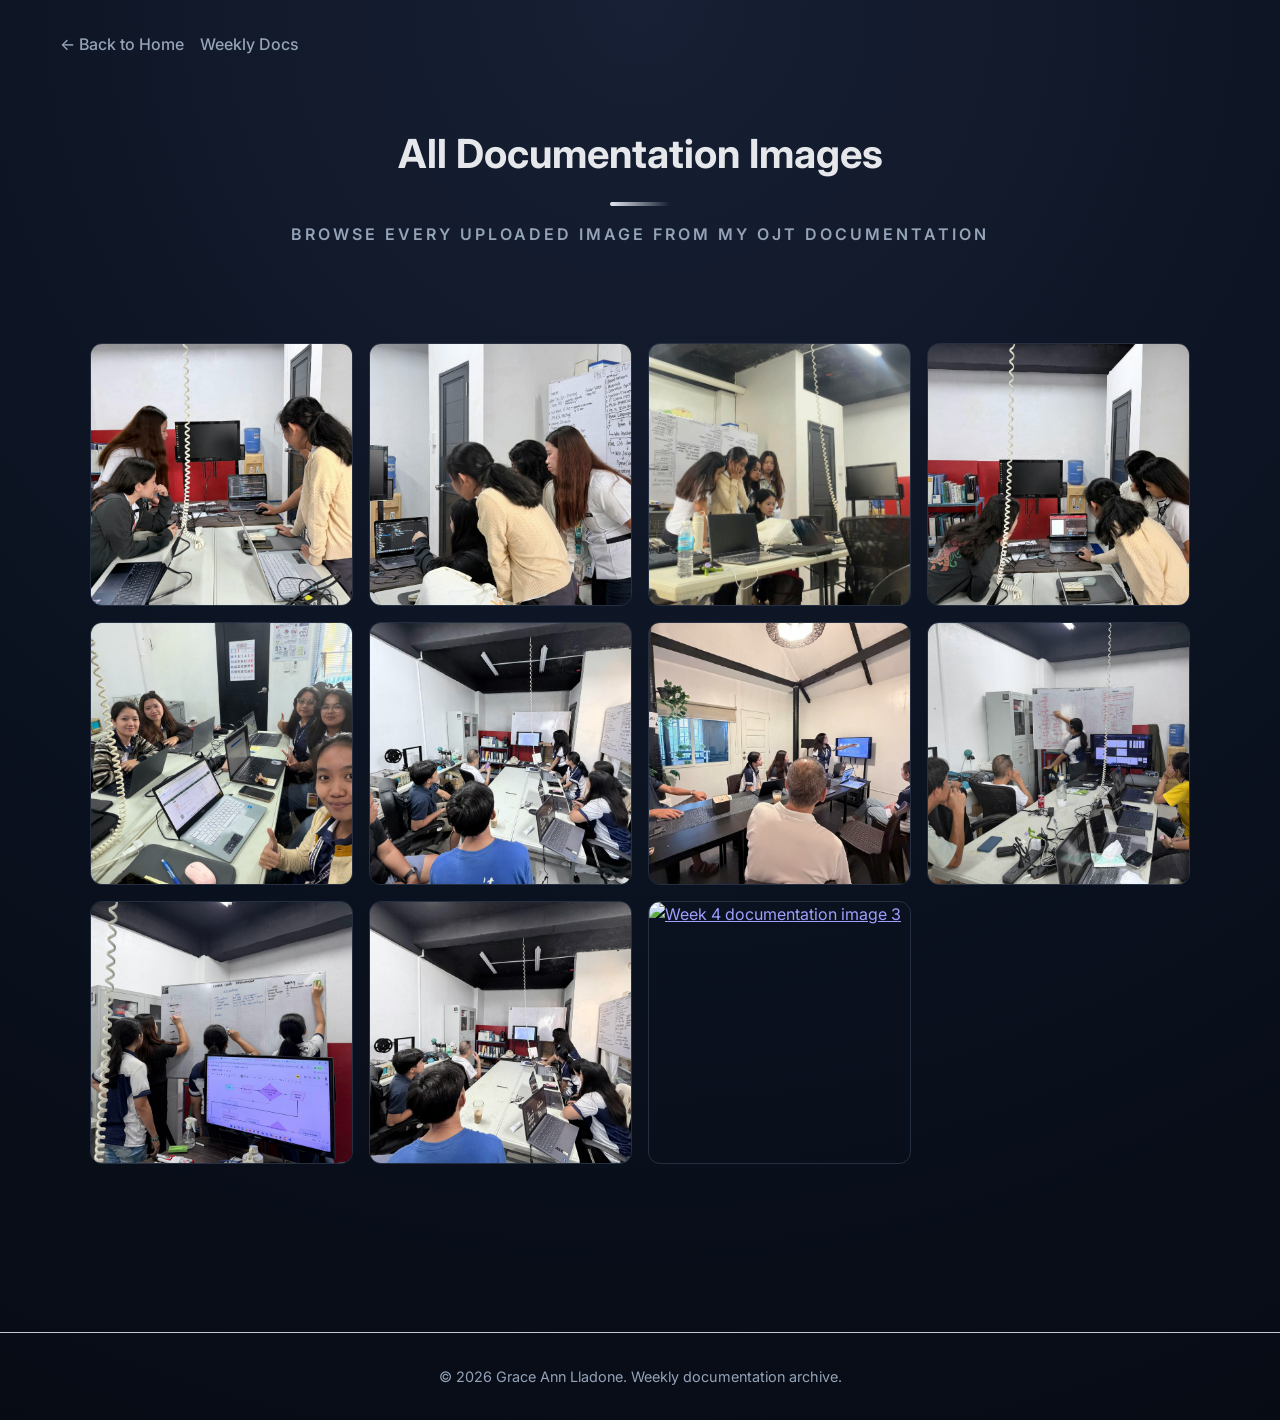
==== all-images.html @ 25623a67 "docu" ====
<!DOCTYPE html>
<html lang="en">

<head>
    <meta charset="UTF-8">
    <meta name="viewport" content="width=device-width, initial-scale=1.0">
    <title>All Documentation Images | OJT Journey</title>
    <meta name="description" content="All weekly documentation images from Grace Ann Lladone's OJT journey.">
    <link rel="preconnect" href="https://fonts.googleapis.com">
    <link rel="preconnect" href="https://fonts.gstatic.com" crossorigin>
    <link href="https://fonts.googleapis.com/css2?family=Inter:wght@300;400;500;600;700;800&display=swap" rel="stylesheet">
    <link rel="stylesheet" href="style.css">
</head>

<body>
    <div class="background-effects">
        <div class="glow-orb orb-1"></div>
        <div class="glow-orb orb-2"></div>
        <div class="glow-orb orb-3"></div>
    </div>

    <nav class="navbar">
        <a href="index.html" class="back-link">← Back to Home</a>
        <a href="index.html#weekly-docs" class="back-link">Weekly Docs</a>
    </nav>

    <main class="container page-content">
        <div class="timeline-header slide-in">
            <h2>All Documentation Images</h2>
            <div class="header-line"></div>
            <p class="subtitle" style="margin-top: 1rem; color: var(--text-secondary);">Browse every uploaded image from my OJT documentation</p>
        </div>

        <section class="gallery-showcase">
            <div class="gallery-wrapper">
                <div class="gallery-grid-custom">
                    <a class="gallery-item small" href="assets/week1-1.jpg" target="_blank" rel="noreferrer">
                        <img src="assets/week1-1.jpg" alt="Week 1 documentation image 1">
                    </a>
                    <a class="gallery-item small" href="assets/week1-2.jpg" target="_blank" rel="noreferrer">
                        <img src="assets/week1-2.jpg" alt="Week 1 documentation image 2">
                    </a>
                    <a class="gallery-item small" href="assets/week1-3.jpg" target="_blank" rel="noreferrer">
                        <img src="assets/week1-3.jpg" alt="Week 1 documentation image 3">
                    </a>
                    <a class="gallery-item small" href="assets/week1-4.jpg" target="_blank" rel="noreferrer">
                        <img src="assets/week1-4.jpg" alt="Week 1 documentation image 4">
                    </a>
                    <a class="gallery-item small" href="assets/week2-1.jpg" target="_blank" rel="noreferrer">
                        <img src="assets/week2-1.jpg" alt="Week 2 documentation image 1">
                    </a>
                    <a class="gallery-item small" href="assets/week2-2.jpg" target="_blank" rel="noreferrer">
                        <img src="assets/week2-2.jpg" alt="Week 2 documentation image 2">
                    </a>
                    <a class="gallery-item small" href="assets/week2-3.jpg" target="_blank" rel="noreferrer">
                        <img src="assets/week2-3.jpg" alt="Week 2 documentation image 3">
                    </a>
                    <a class="gallery-item small" href="assets/week2-4.jpg" target="_blank" rel="noreferrer">
                        <img src="assets/week2-4.jpg" alt="Week 2 documentation image 4">
                    </a>
                    <a class="gallery-item small" href="assets/week2-5.jpg" target="_blank" rel="noreferrer">
                        <img src="assets/week2-5.jpg" alt="Week 2 documentation image 5">
                    </a>
                    <a class="gallery-item small" href="assets/week2-6.jpg" target="_blank" rel="noreferrer">
                        <img src="assets/week2-6.jpg" alt="Week 2 documentation image 6">
                    </a>
                    <a class="gallery-item small" href="assets/week4-3.jpg" target="_blank" rel="noreferrer">
                        <img src="assets/week4-3.jpg" alt="Week 4 documentation image 3">
                    </a>
                </div>
            </div>
        </section>
    </main>

    <footer>
        <p>&copy; 2026 Grace Ann Lladone. Weekly documentation archive.</p>
    </footer>
</body>

</html>
---- style.css ----
:root {
    --bg-color: #0b1220;
    --text-primary: #e5e7eb;
    --text-secondary: #94a3b8;
    --accent-pink: #94a3b8;
    --accent-olive: #e2e8f0;
    --accent-yellow-green: #64748b;
    --accent-light-pink: #475569;
    --surface-color: #111827;
    --surface-muted: #1f2937;
    --card-bg: #111827;
    --card-border: #243041;
    --accent-color: #60a5fa;
    --accent-hover: #93c5fd;
}

* {
    margin: 0;
    padding: 0;
    box-sizing: border-box;
}

body {
    font-family: 'Inter', sans-serif;
    background: radial-gradient(circle at top, #172034 0%, #0b1220 55%, #070b14 100%);
    color: var(--text-primary);
    line-height: 1.6;
    overflow-x: hidden;
    scroll-behavior: smooth;
    position: relative;
    color-scheme: dark;
}

[data-theme="light"] body {
    background: radial-gradient(circle at top, #f3f6fb 0%, #eef2f8 60%, #e8edf5 100%);
    color-scheme: light;
}

[data-theme="light"] {
    --bg-color: #f5f7fa;
    --text-primary: #1f2937;
    --text-secondary: #5b6472;
    --accent-pink: #334155;
    --accent-olive: #111827;
    --accent-yellow-green: #64748b;
    --accent-light-pink: #94a3b8;
    --surface-color: #ffffff;
    --surface-muted: #eef2f7;
    --card-bg: #ffffff;
    --card-border: #d8dee6;
    --accent-color: #334155;
    --accent-hover: #475569;
}

[data-theme="light"] .main-header {
    background: rgba(255, 255, 255, 0.82);
    border-bottom: 1px solid rgba(216, 222, 230, 0.8);
}

[data-theme="light"] .main-info-box,
[data-theme="light"] .hours-box,
[data-theme="light"] .carousel-container,
[data-theme="light"] .journey-box,
[data-theme="light"] .skills-box,
[data-theme="light"] .goals-box,
[data-theme="light"] .blog-card {
    background: rgba(255, 255, 255, 0.92);
}

[data-theme="light"] .hour-stat {
    background: var(--surface-muted);
}

[data-theme="light"] .progress-bar-wrapper,
[data-theme="light"] .progress-bar-container {
    background: #dde3ea;
}

[data-theme="light"] .dot {
    background: #c7ced8;
    border: 1px solid #b7c0cc;
}

[data-theme="light"] .week-badge.current {
    background: #e2e8f0;
}

[data-theme="light"] .nav-btn-doc:hover {
    background: var(--surface-muted);
}

[data-theme="light"] .nav-btn-accent,
[data-theme="light"] .btn,
[data-theme="light"] .view-btn {
    background: #111827;
    color: #ffffff;
    border: 1px solid #111827;
}

[data-theme="light"] .nav-btn-accent:hover,
[data-theme="light"] .btn:hover,
[data-theme="light"] .view-btn:hover {
    background: #1f2937;
}

[data-theme="light"] .back-link:hover {
    color: var(--text-primary);
}

[data-theme="light"] .main-footer {
    background: rgba(255, 255, 255, 0.72);
    border-top: 1px solid rgba(216, 222, 230, 0.85);
}

[data-theme="light"] footer {
    border-top: 1px solid rgba(216, 222, 230, 0.9);
}

[data-theme="light"] .card-glow {
    background: radial-gradient(800px circle at var(--mouse-x) var(--mouse-y), rgba(15, 23, 42, 0.05), transparent);
}

[data-theme="light"] .stats-card {
    box-shadow: 0 15px 35px rgba(15, 23, 42, 0.06);
}

[data-theme="light"] .info-card:hover {
    box-shadow: 0 20px 40px rgba(15, 23, 42, 0.08);
}

.theme-toggle {
    border: 1px solid var(--card-border);
    background: var(--surface-color);
    color: var(--text-primary);
    width: 44px;
    height: 44px;
    border-radius: 999px;
    display: inline-flex;
    align-items: center;
    justify-content: center;
    cursor: pointer;
    transition: background 0.25s ease, border-color 0.25s ease, transform 0.25s ease;
    margin-left: auto;
}

.theme-toggle:hover {
    transform: translateY(-1px);
    background: var(--surface-muted);
}

.theme-toggle svg {
    width: 18px;
    height: 18px;
    stroke: currentColor;
}

.theme-toggle .icon-sun {
    display: inline;
}

.theme-toggle .icon-moon {
    display: none;
}

[data-theme="light"] .theme-toggle .icon-sun {
    display: none;
}

[data-theme="light"] .theme-toggle .icon-moon {
    display: inline;
}

.decorative-shapes,
.background-effects {
    display: none !important;
}

/* Decorative Background Shapes */
.decorative-shapes {
    position: fixed;
    top: 0;
    left: 0;
    width: 100%;
    height: 100%;
    z-index: 0;
    pointer-events: none;
}

.shape {
    position: absolute;
    opacity: 0.15;
}

.shape-1 {
    width: 300px;
    height: 300px;
    background: radial-gradient(circle, var(--accent-olive) 0%, transparent 70%);
    border-radius: 50%;
    top: 5%;
    right: 10%;
    filter: blur(40px);
}

.shape-2 {
    width: 250px;
    height: 250px;
    background: radial-gradient(circle, var(--accent-pink) 0%, transparent 70%);
    border-radius: 50%;
    bottom: 15%;
    left: 5%;
    filter: blur(40px);
}

.shape-3 {
    width: 200px;
    height: 200px;
    background: radial-gradient(circle, var(--accent-yellow-green) 0%, transparent 70%);
    border-radius: 50%;
    top: 50%;
    right: 5%;
    filter: blur(40px);
}

/* Header Navigation */
.main-header {
    background: rgba(15, 23, 42, 0.84);
    backdrop-filter: blur(12px);
    -webkit-backdrop-filter: blur(12px);
    border-bottom: 1px solid rgba(36, 48, 65, 0.95);
    padding: 1.25rem 0;
    position: relative;
    z-index: 10;
}

.header-container {
    max-width: 1200px;
    margin: 0 auto;
    padding: 0 20px;
}

.header-nav {
    display: flex;
    justify-content: flex-start;
    align-items: center;
    gap: 2rem;
}

.nav-btn-doc {
    text-decoration: none;
    color: var(--text-primary);
    font-weight: 600;
    font-size: 0.9rem;
    padding: 0.6rem 1.2rem;
    border: 1px solid var(--card-border);
    border-radius: 999px;
    transition: all 0.3s ease;
    background: var(--surface-color);
}

.nav-btn-doc:hover {
    background: #1e293b;
    color: var(--text-primary);
}

.nav-btn-accent {
    text-decoration: none;
    color: #0f172a;
    font-weight: 600;
    font-size: 0.9rem;
    padding: 0.6rem 1.8rem;
    background: #e2e8f0;
    border: 1px solid #334155;
    border-radius: 999px;
    transition: all 0.3s ease;
}

.nav-btn-accent:hover {
    transform: translateY(-2px);
    box-shadow: 0 8px 15px rgba(17, 24, 39, 0.15);
    background: #f1f5f9;
}

/* Hero Section */
.hero-section {
    padding: 2rem 20px 1rem;
    position: relative;
    z-index: 5;
}

.hero-container {
    max-width: 1200px;
    margin: 0 auto;
    display: grid;
    grid-template-columns: 0.9fr 1.3fr;
    gap: 1.5rem;
    align-items: start;
}

/* Hero Photo Side */
.hero-photo {
    position: relative;
    height: 600px;
    display: flex;
    align-items: center;
    justify-content: center;
}

.profile-img-main {
    width: 420px;
    height: 500px;
    border-radius: 20px;
    object-fit: cover;
    box-shadow: 0 20px 45px rgba(15, 23, 42, 0.14);
    position: relative;
    z-index: 2;
}

.decorative-circle {
    display: none;
}

.circle-1 {
    width: 80px;
    height: 80px;
    top: 15%;
    right: -20px;
    opacity: 0.6;
}

.circle-2 {
    width: 50px;
    height: 50px;
    bottom: 10%;
    left: -35px;
    opacity: 0.4;
    border-color: var(--accent-pink);
}

/* Hero Content Side */
.hero-content {
    display: flex;
    flex-direction: column;
    gap: 0.8rem;
    padding-top: 1rem;
}

.title-wrapper {
    margin-bottom: 0.5rem;
}

.title-prefix {
    font-size: 0.95rem;
    color: var(--text-secondary);
    font-weight: 600;
    letter-spacing: 1px;
    text-transform: uppercase;
}

.main-title {
    font-size: 3rem;
    font-weight: 800;
    color: var(--text-primary);
    line-height: 1.1;
    margin-top: 0.3rem;
}

/* Main Info Box */
.main-info-box {
    background: rgba(17, 24, 39, 0.92);
    border: 1px solid var(--card-border);
    border-radius: 25px;
    padding: 1.5rem;
    margin: 0.5rem 0;
    box-shadow: 0 18px 35px rgba(15, 23, 42, 0.06);
}

.intro-text {
    font-size: 0.95rem;
    color: var(--text-secondary);
    line-height: 1.7;
}

/* Quick Stats */
.quick-stats {
    display: flex;
    gap: 0.8rem;
    flex-wrap: wrap;
    margin: 0.5rem 0;
}

.stat-badge {
    background: var(--surface-muted);
    border: 1px solid var(--card-border);
    color: var(--text-primary);
    padding: 0.5rem 1rem;
    border-radius: 20px;
    font-size: 0.85rem;
    font-weight: 600;
}

/* Week Badges */
.week-badges {
    display: flex;
    gap: 0.8rem;
    align-items: center;
    margin: 0.3rem 0;
}

.week-badge {
    padding: 0.45rem 0.9rem;
    border-radius: 20px;
    font-size: 0.8rem;
    font-weight: 600;
    color: var(--text-primary);
    background: var(--surface-muted);
    border: 1px solid var(--card-border);
}

.week-badge.started {
    background: #1e293b;
}

.week-badge.current {
    background: #334155;
}

/* OJT Hours Box */
.hours-box {
    background: rgba(17, 24, 39, 0.92);
    border: 1px solid var(--card-border);
    border-radius: 20px;
    padding: 1.5rem;
    margin-top: 0.5rem;
    box-shadow: 0 18px 35px rgba(15, 23, 42, 0.06);
}

.hours-box-title {
    font-size: 1.1rem;
    font-weight: 700;
    color: var(--text-primary);
    margin-bottom: 1rem;
}

.hours-display {
    display: grid;
    grid-template-columns: 1fr 1fr;
    gap: 1rem;
    margin-bottom: 1rem;
}

.hour-stat {
    text-align: center;
    padding: 0.9rem;
    background: #1e293b;
    border-radius: 12px;
    border: 2px solid transparent;
}

.hour-stat.completed {
    border-color: var(--accent-olive);
}

.hour-stat.remaining {
    border-color: var(--accent-pink);
}

.hour-value {
    display: block;
    font-size: 1.6rem;
    font-weight: 700;
    margin-bottom: 0.2rem;
}

.hour-stat.completed .hour-value {
    color: var(--accent-olive);
}

.hour-stat.remaining .hour-value {
    color: var(--accent-pink);
}

.hour-label {
    display: block;
    font-size: 0.75rem;
    color: var(--text-secondary);
    font-weight: 500;
}

.progress-bar-wrapper {
    width: 100%;
    height: 8px;
    background: #1f2937;
    border-radius: 10px;
    overflow: hidden;
    margin-bottom: 0.6rem;
}

.progress-bar {
    height: 100%;
    background: linear-gradient(90deg, var(--accent-olive), var(--accent-yellow-green));
    border-radius: 10px;
    transition: width 1.5s ease;
}

.target-text {
    text-align: center;
    font-size: 0.8rem;
    color: var(--text-secondary);
    font-weight: 500;
}

/* Documentation Carousel Section */
.doc-carousel-section {
    padding: 1.5rem 20px 2rem;
    position: relative;
    z-index: 5;
    background: transparent;
}

.weekly-docs-section {
    padding: 2.5rem 20px 3rem;
    position: relative;
    z-index: 5;
}

.weekly-docs-section .timeline-header,
.weekly-docs-section .blog-grid {
    max-width: 1200px;
    margin-left: auto;
    margin-right: auto;
}

.weekly-docs-section .timeline-header {
    margin-bottom: 2.5rem;
}

.doc-carousel-layout {
    max-width: 1200px;
    margin: 0 auto;
    display: grid;
    grid-template-columns: 0.9fr 1.1fr;
    gap: 1.5rem;
    align-items: start;
}

.carousel-wrapper {
    width: 100%;
}

.carousel-header {
    margin-bottom: 1rem;
    text-align: center;
}

.carousel-title {
    font-size: 1.1rem;
    font-weight: 700;
    color: var(--text-primary);
}

.carousel-container {
    position: relative;
    width: 100%;
    height: 240px;
    background: rgba(17, 24, 39, 0.92);
    border-radius: 15px;
    overflow: hidden;
    border: 1px solid var(--card-border);
    box-shadow: 0 12px 28px rgba(15, 23, 42, 0.08);
}

.carousel-track {
    display: flex;
    height: 100%;
    transition: transform 0.5s ease;
}

.carousel-slide {
    min-width: 100%;
    height: 100%;
    display: flex;
    align-items: center;
    justify-content: center;
    overflow: hidden;
    text-decoration: none;
    cursor: pointer;
}

.carousel-slide img {
    width: 100%;
    height: 100%;
    object-fit: cover;
    display: block;
}

.carousel-dots {
    display: flex;
    justify-content: center;
    gap: 0.5rem;
    margin-top: 1rem;
}

.dot {
    width: 10px;
    height: 10px;
    border-radius: 50%;
    background: #475569;
    cursor: pointer;
    transition: all 0.3s ease;
    border: 1px solid #334155;
}

.dot.active {
    background: var(--accent-olive);
    transform: scale(1.2);
}

@media (max-width: 1024px) {
    .doc-carousel-layout {
        grid-template-columns: 1fr;
    }
}

/* Gallery Section */
.gallery-showcase {
    padding: 2rem 20px 2.5rem;
    background: transparent;
    position: relative;
    z-index: 5;
}

.gallery-wrapper {
    max-width: 1100px;
    margin: 0 auto;
}

.gallery-grid-custom {
    display: grid;
    grid-template-columns: repeat(4, 1fr);
    gap: 1rem;
    align-items: center;
}

.gallery-item {
    border-radius: 12px;
    overflow: hidden;
    border: 1px solid var(--card-border);
    transition: all 0.4s ease;
}

.gallery-item:hover {
    transform: scale(1.02);
    border-color: #b8c1cf;
    box-shadow: 0 12px 30px rgba(15, 23, 42, 0.08);
}

.gallery-item img {
    width: 100%;
    height: 100%;
    object-fit: cover;
    display: block;
}

.gallery-item.small {
    aspect-ratio: 1;
}

.gallery-item.large {
    grid-column: span 2;
    grid-row: span 2;
    aspect-ratio: 1;
}

.gallery-item.large.center {
    grid-column: 2 / 4;
    grid-row: 1 / 3;
}

/* Journey Showcase Section */
.journey-showcase {
    padding: 2rem 20px 3rem;
    position: relative;
    z-index: 5;
}

.journey-wrapper {
    max-width: 1200px;
    margin: 0 auto;
    display: grid;
    grid-template-columns: repeat(3, 1fr);
    gap: 1.5rem;
}

.journey-box,
.skills-box,
.goals-box {
    border-radius: 20px;
    padding: 1.8rem;
    transition: all 0.4s ease;
}

.journey-box {
    background: rgba(17, 24, 39, 0.92);
    border: 1px solid var(--card-border);
}

.skills-box {
    background: rgba(17, 24, 39, 0.92);
    border: 1px solid var(--card-border);
}

.goals-box {
    background: rgba(17, 24, 39, 0.92);
    border: 1px solid var(--card-border);
}

.journey-box:hover,
.skills-box:hover,
.goals-box:hover {
    transform: translateY(-8px);
    box-shadow: 0 15px 35px rgba(15, 23, 42, 0.08);
}

.box-title {
    font-size: 1.3rem;
    font-weight: 700;
    color: var(--text-primary);
    margin-bottom: 0.8rem;
}

.box-text {
    font-size: 0.95rem;
    color: var(--text-secondary);
    line-height: 1.7;
}

/* Skills List */
.skills-list-display {
    list-style: none;
    display: flex;
    flex-direction: column;
    gap: 0.6rem;
}

.skills-list-display li {
    font-size: 0.95rem;
    color: var(--text-secondary);
    padding-left: 1.5rem;
    position: relative;
    font-weight: 500;
}

.skills-list-display li:before {
    content: "✓";
    position: absolute;
    left: 0;
    color: var(--accent-pink);
    font-weight: 700;
}

/* View Button */
.view-btn {
    display: inline-block;
    margin-top: 1.5rem;
    padding: 0.8rem 1.8rem;
    background: #e2e8f0;
    color: #0f172a;
    border: 1px solid #334155;
    text-decoration: none;
    border-radius: 20px;
    font-weight: 600;
    font-size: 0.95rem;
    transition: all 0.3s ease;
}

.view-btn:hover {
    transform: translateY(-3px);
    box-shadow: 0 10px 20px rgba(17, 24, 39, 0.15);
    background: #f1f5f9;
}

/* Footer */
.main-footer {
    background: rgba(15, 23, 42, 0.9);
    border-top: 1px solid rgba(36, 48, 65, 0.95);
    padding: 1.5rem 20px;
    text-align: center;
    color: var(--text-secondary);
    position: relative;
    z-index: 5;
}

.main-footer p {
    font-size: 0.9rem;
    margin: 0.3rem 0;
}

/* Responsive Design */
@media (max-width: 1024px) {
    .hero-container {
        grid-template-columns: 1fr;
        gap: 2rem;
    }

    .main-title {
        font-size: 2.8rem;
    }

    .gallery-grid-custom {
        grid-template-columns: repeat(3, 1fr);
    }

    .gallery-item.large.center {
        grid-column: 1 / 3;
        grid-row: 1 / 3;
    }

    .journey-wrapper {
        grid-template-columns: repeat(2, 1fr);
    }
}

@media (max-width: 768px) {
    .main-title {
        font-size: 2.2rem;
    }

    .gallery-grid-custom {
        grid-template-columns: repeat(2, 1fr);
    }

    .gallery-item.large {
        grid-column: span 1;
        grid-row: span 1;
    }

    .gallery-item.large.center {
        grid-column: 1;
        grid-row: auto;
    }

    .journey-wrapper {
        grid-template-columns: 1fr;
        gap: 1.5rem;
    }

    .hero-content {
        gap: 1rem;
    }

    .quick-stats {
        flex-direction: column;
        align-items: flex-start;
    }

    .stat-badge {
        width: 100%;
        text-align: center;
    }
}

.hero-image {
    width: 100%;
    height: 100%;
    object-fit: cover;
    object-position: center;
}

.hero-overlay {
    position: absolute;
    top: 0;
    left: 0;
    width: 100%;
    height: 100%;

}

.hero-content {
    max-width: 800px;
    z-index: 1;
}

.subtitle {
    font-size: 1rem;
    font-weight: 600;
    text-transform: uppercase;
    letter-spacing: 3px;
    color: var(--text-secondary);
    margin-bottom: 1rem;
}

.title {
    font-size: 4rem;
    font-weight: 800;
    margin-bottom: 1.5rem;
    color: var(--text-primary);
    line-height: 1.1;
}

.description {
    font-size: 1.25rem;
    color: var(--text-secondary);
    margin-bottom: 2.5rem;
    max-width: 600px;
    margin-left: auto;
    margin-right: auto;
}

.btn {
    display: inline-block;
    padding: 1rem 2.5rem;
    font-size: 1rem;
    font-weight: 600;
    color: #0f172a;
    background: #e2e8f0;
    border: 1px solid #334155;
    border-radius: 50px;
    text-decoration: none;
    transition: all 0.3s ease;
    box-shadow: 0 10px 20px rgba(17, 24, 39, 0.14);
}

.btn:hover {
    transform: translateY(-3px);
    box-shadow: 0 15px 25px rgba(17, 24, 39, 0.18);
    background: #f1f5f9;
}

/* Profile Image */
.profile-img-container {
    margin-bottom: 1.5rem;
}

.profile-img {
    width: 250px;
    height: 250px;
    border-radius: 50%;
    object-fit: cover;
    border: 4px solid rgba(216, 222, 230, 0.95);
    box-shadow: 0 10px 25px rgba(15, 23, 42, 0.08);
    transition: transform 0.3s ease, border-color 0.3s ease;
}

.profile-img:hover {
    transform: scale(1.05);
    border-color: var(--text-primary);
}

/* Animations */
.fade-in-up {
    opacity: 0;
    transform: translateY(30px);
    animation: fadeInUp 1s cubic-bezier(0.16, 1, 0.3, 1) forwards;
}

.delay-1 {
    animation-delay: 0.2s;
}

.delay-2 {
    animation-delay: 0.4s;
}

.delay-3 {
    animation-delay: 0.6s;
}

.delay-4 {
    animation-delay: 0.8s;
}

@keyframes fadeInUp {
    to {
        opacity: 1;
        transform: translateY(0);
    }
}

/* Main Container */
.container {
    max-width: 1200px;
    margin: 0 auto;
    padding: 4rem 20px 8rem;
}

.timeline-header {
    text-align: center;
    margin-bottom: 4rem;
}

.timeline-header h2 {
    font-size: 2.5rem;
    font-weight: 700;
    margin-bottom: 1rem;
    color: var(--text-primary);
}

.header-line {
    width: 60px;
    height: 4px;
    background: linear-gradient(90deg, var(--accent-olive), transparent);
    margin: 0 auto;
    border-radius: 2px;
}

/* Blog Grid */
.blog-grid {
    display: grid;
    grid-template-columns: repeat(auto-fit, minmax(340px, 1fr));
    gap: 2.5rem;
}

.blog-card {
    position: relative;
    background: rgba(17, 24, 39, 0.92);
    border: 1px solid var(--card-border);
    border-radius: 20px;
    padding: 2.5rem;
    backdrop-filter: blur(10px);
    -webkit-backdrop-filter: blur(10px);
    transition: transform 0.4s cubic-bezier(0.16, 1, 0.3, 1), box-shadow 0.4s ease;
    overflow: hidden;
    z-index: 1;
}

.blog-card:hover {
    transform: translateY(-10px);
    box-shadow: 0 20px 40px rgba(15, 23, 42, 0.08);
    border-color: #b8c1cf;
}

.card-glow {
    position: absolute;
    top: 0;
    left: 0;
    width: 100%;
    height: 100%;
    background: radial-gradient(800px circle at var(--mouse-x) var(--mouse-y), rgba(15, 23, 42, 0.05), transparent);
    z-index: -1;
    opacity: 0;
    transition: opacity 0.3s;
}

.blog-card:hover .card-glow {
    opacity: 1;
}

.week-badge {
    display: inline-block;
    padding: 0.4rem 1rem;
    background: var(--surface-muted);
    color: var(--text-primary);
    border: 1px solid var(--card-border);
    border-radius: 50px;
    font-size: 0.85rem;
    font-weight: 600;
    margin-bottom: 1rem;
}

.date-range {
    font-size: 0.9rem;
    color: var(--text-secondary);
    margin-bottom: 1rem;
    font-weight: 500;
}

.blog-card h3 {
    font-size: 1.5rem;
    font-weight: 600;
    margin-bottom: 1.5rem;
    color: var(--text-primary);
    line-height: 1.3;
}

.card-text p {
    color: var(--text-secondary);
    margin-bottom: 1rem;
    font-size: 1rem;
    line-height: 1.7;
}

.card-text p:last-child {
    margin-bottom: 0;
}

/* Scroll Reveal */
.reveal {
    opacity: 0;
    transform: translateY(50px);
    transition: all 0.8s cubic-bezier(0.16, 1, 0.3, 1);
}

.reveal.active {
    opacity: 1;
    transform: translateY(0);
}

/* Footer */
footer {
    text-align: center;
    padding: 2rem;
    border-top: 1px solid rgba(216, 222, 230, 0.9);
    color: var(--text-secondary);
    font-size: 0.9rem;
}

/* Navbar */
.navbar {
    padding: 2rem 20px;
    max-width: 1200px;
    margin: 0 auto;
    display: flex;
    align-items: center;
    gap: 1rem;
}

.back-link {
    color: var(--text-secondary);
    text-decoration: none;
    font-weight: 500;
    transition: color 0.3s;
    display: inline-flex;
    align-items: center;
}

.back-link:hover {
    color: #ffffff;
}

/* Page Layout specific */
.page-content {
    padding-top: 2rem;
}

.single-column {
    grid-template-columns: 1fr;
    max-width: 900px;
    margin: 0 auto;
}

/* Image Gallery */
.image-gallery {
    display: grid;
    grid-template-columns: repeat(3, 1fr);
    gap: 15px;
    margin-top: 2rem;
}

.gallery-item {
    border-radius: 12px;
    overflow: hidden;
    aspect-ratio: 4/3;
    border: 1px solid var(--card-border);
    transition: transform 0.3s ease;
}

.gallery-item:hover {
    transform: scale(1.02);
}

.gallery-item img {
    width: 100%;
    height: 100%;
    object-fit: cover;
    display: block;
}

/* Week Detail Two-Column Layout */
.week-detail-grid {
    display: grid;
    grid-template-columns: 1fr;
    gap: 1.75rem;
    align-items: start;
}

.week-detail-text {
    order: 1;
}

.week-detail-gallery {
    order: 2;
}

.week-detail-gallery .image-gallery {
    grid-template-columns: repeat(auto-fit, minmax(220px, 1fr));
    margin-top: 0;
}

/* Responsive for Week Detail */
@media (max-width: 968px) {
    .week-detail-grid {
        grid-template-columns: 1fr;
    }

    .week-detail-gallery .image-gallery {
        grid-template-columns: repeat(auto-fit, minmax(180px, 1fr));
    }
}

/* Responsive */
@media (max-width: 768px) {
    .image-gallery {
        grid-template-columns: repeat(2, 1fr);
    }

    .title {
        font-size: 2.5rem;
    }

    .blog-grid {
        grid-template-columns: 1fr;
    }

    .blog-card {
        padding: 2rem;
    }
}

/* --- New Redesign Styles for Index.html --- */
.section-title {
    font-size: 2.5rem;
    font-weight: 700;
    margin-bottom: 1rem;
    color: var(--text-primary);
}

.about-section,
.journey-goals-section {
    margin-bottom: 6rem;
}

/* About Grid */
.about-grid {
    display: grid;
    grid-template-columns: 1.5fr 1fr;
    gap: 4rem;
    align-items: center;
}

.about-text {
    font-size: 1.15rem;
    color: var(--text-secondary);
    line-height: 1.8;
}

/* Stats Card */
.stats-card {
    background: var(--card-bg);
    border: 1px solid var(--card-border);
    border-radius: 20px;
    padding: 2.5rem;
    backdrop-filter: blur(10px);
    -webkit-backdrop-filter: blur(10px);
    box-shadow: 0 15px 35px rgba(0, 0, 0, 0.22);
}

.stats-header {
    display: flex;
    justify-content: space-between;
    align-items: center;
    margin-bottom: 1.5rem;
}

.stats-title {
    font-size: 1.5rem;
    font-weight: 600;
    color: var(--text-primary);
    margin-bottom: 0;
}

.pulse-indicator {
    width: 12px;
    height: 12px;
    background-color: var(--text-primary);
    border-radius: 50%;
    box-shadow: 0 0 0 0 rgba(15, 23, 42, 0.12);
    animation: pulse 2s infinite;
}

@keyframes pulse {
    0% {
        transform: scale(0.95);
        box-shadow: 0 0 0 0 rgba(15, 23, 42, 0.12);
    }

    70% {
        transform: scale(1);
        box-shadow: 0 0 0 10px rgba(15, 23, 42, 0);
    }

    100% {
        transform: scale(0.95);
        box-shadow: 0 0 0 0 rgba(15, 23, 42, 0.12);
    }
}

.progress-info {
    display: flex;
    justify-content: space-between;
    font-size: 0.95rem;
    font-weight: 500;
    color: var(--text-secondary);
    margin-bottom: 0.8rem;
}

.progress-bar-container {
    width: 100%;
    height: 12px;
    background: #1f2937;
    border-radius: 10px;
    overflow: hidden;
    margin-bottom: 1rem;
}

.progress-bar {
    height: 100%;
    background: linear-gradient(90deg, var(--accent-color), var(--accent-hover));
    border-radius: 10px;
    transition: width 1.5s cubic-bezier(0.16, 1, 0.3, 1);
}

.total-hours {
    text-align: center;
    font-size: 0.9rem;
    color: var(--text-secondary);
    font-weight: 600;
}

/* Journey & Goals */
.journey-grid {
    display: grid;
    grid-template-columns: 1fr 1fr;
    gap: 3rem;
}

.info-card {
    background: var(--card-bg);
    border: 1px solid var(--card-border);
    border-radius: 20px;
    padding: 3rem;
    transition: transform 0.4s ease, box-shadow 0.4s ease;
}

.info-card:hover {
    transform: translateY(-10px);
    box-shadow: 0 20px 40px rgba(0, 0, 0, 0.18);
    border-color: #b8c1cf;
}

.icon-wrapper {
    width: 60px;
    height: 60px;
    background: #111827;
    border-radius: 15px;
    display: flex;
    align-items: center;
    justify-content: center;
    margin-bottom: 1.5rem;
    color: #fff;
    box-shadow: 0 10px 20px rgba(17, 24, 39, 0.14);
}

.info-card h3 {
    font-size: 1.8rem;
    font-weight: 600;
    margin-bottom: 1rem;
    color: var(--text-primary);
}

.info-card p {
    color: var(--text-secondary);
    font-size: 1.1rem;
    line-height: 1.7;
}

/* Responsive updates for new sections */
@media (max-width: 968px) {

    .about-grid,
    .journey-grid {
        grid-template-columns: 1fr;
        gap: 2rem;
    }
}
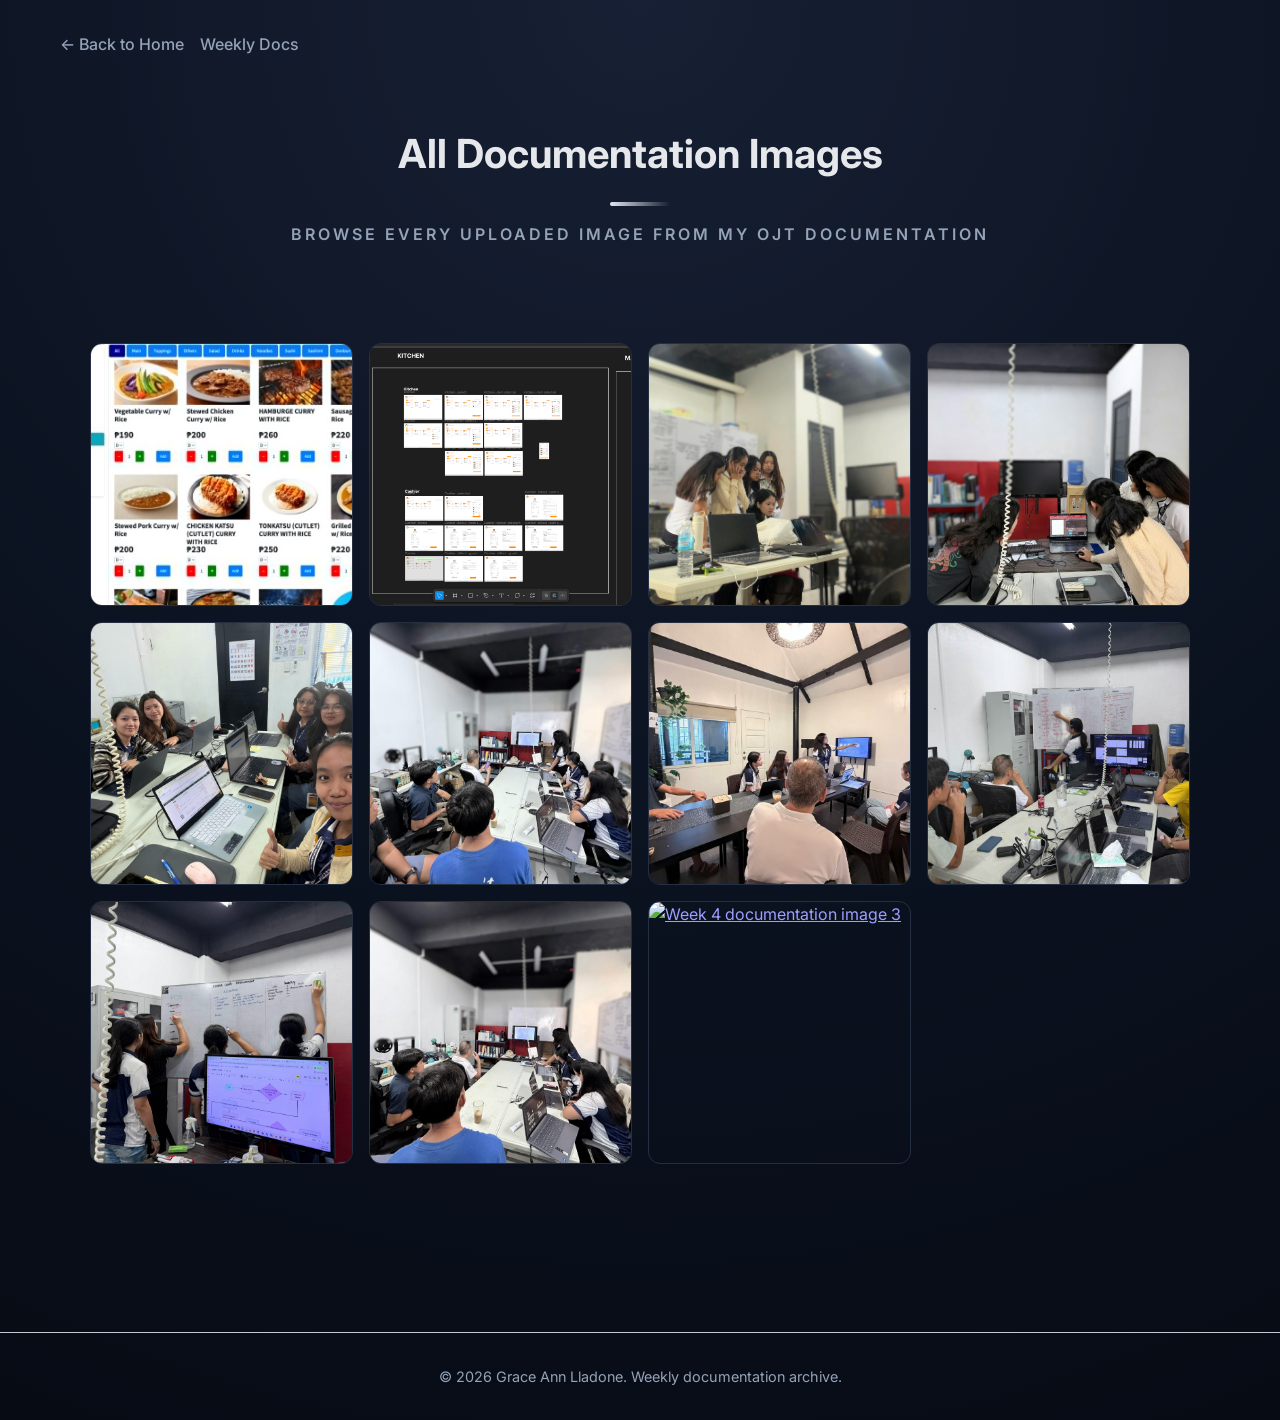
==== commit 383b42e7: "changg" ====
--- a/all-images.html
+++ b/all-images.html
@@ -37,8 +37,8 @@
                     <a class="gallery-item small" href="assets/week1-1.jpg" target="_blank" rel="noreferrer">
                         <img src="assets/week1-1.jpg" alt="Week 1 documentation image 1">
                     </a>
-                    <a class="gallery-item small" href="assets/week1-2.jpg" target="_blank" rel="noreferrer">
-                        <img src="assets/week1-2.jpg" alt="Week 1 documentation image 2">
+                    <a class="gallery-item small" href="assets/week1-2.png" target="_blank" rel="noreferrer">
+                        <img src="assets/week1-2.png" alt="Week 1 documentation image 2">
                     </a>
                     <a class="gallery-item small" href="assets/week1-3.jpg" target="_blank" rel="noreferrer">
                         <img src="assets/week1-3.jpg" alt="Week 1 documentation image 3">
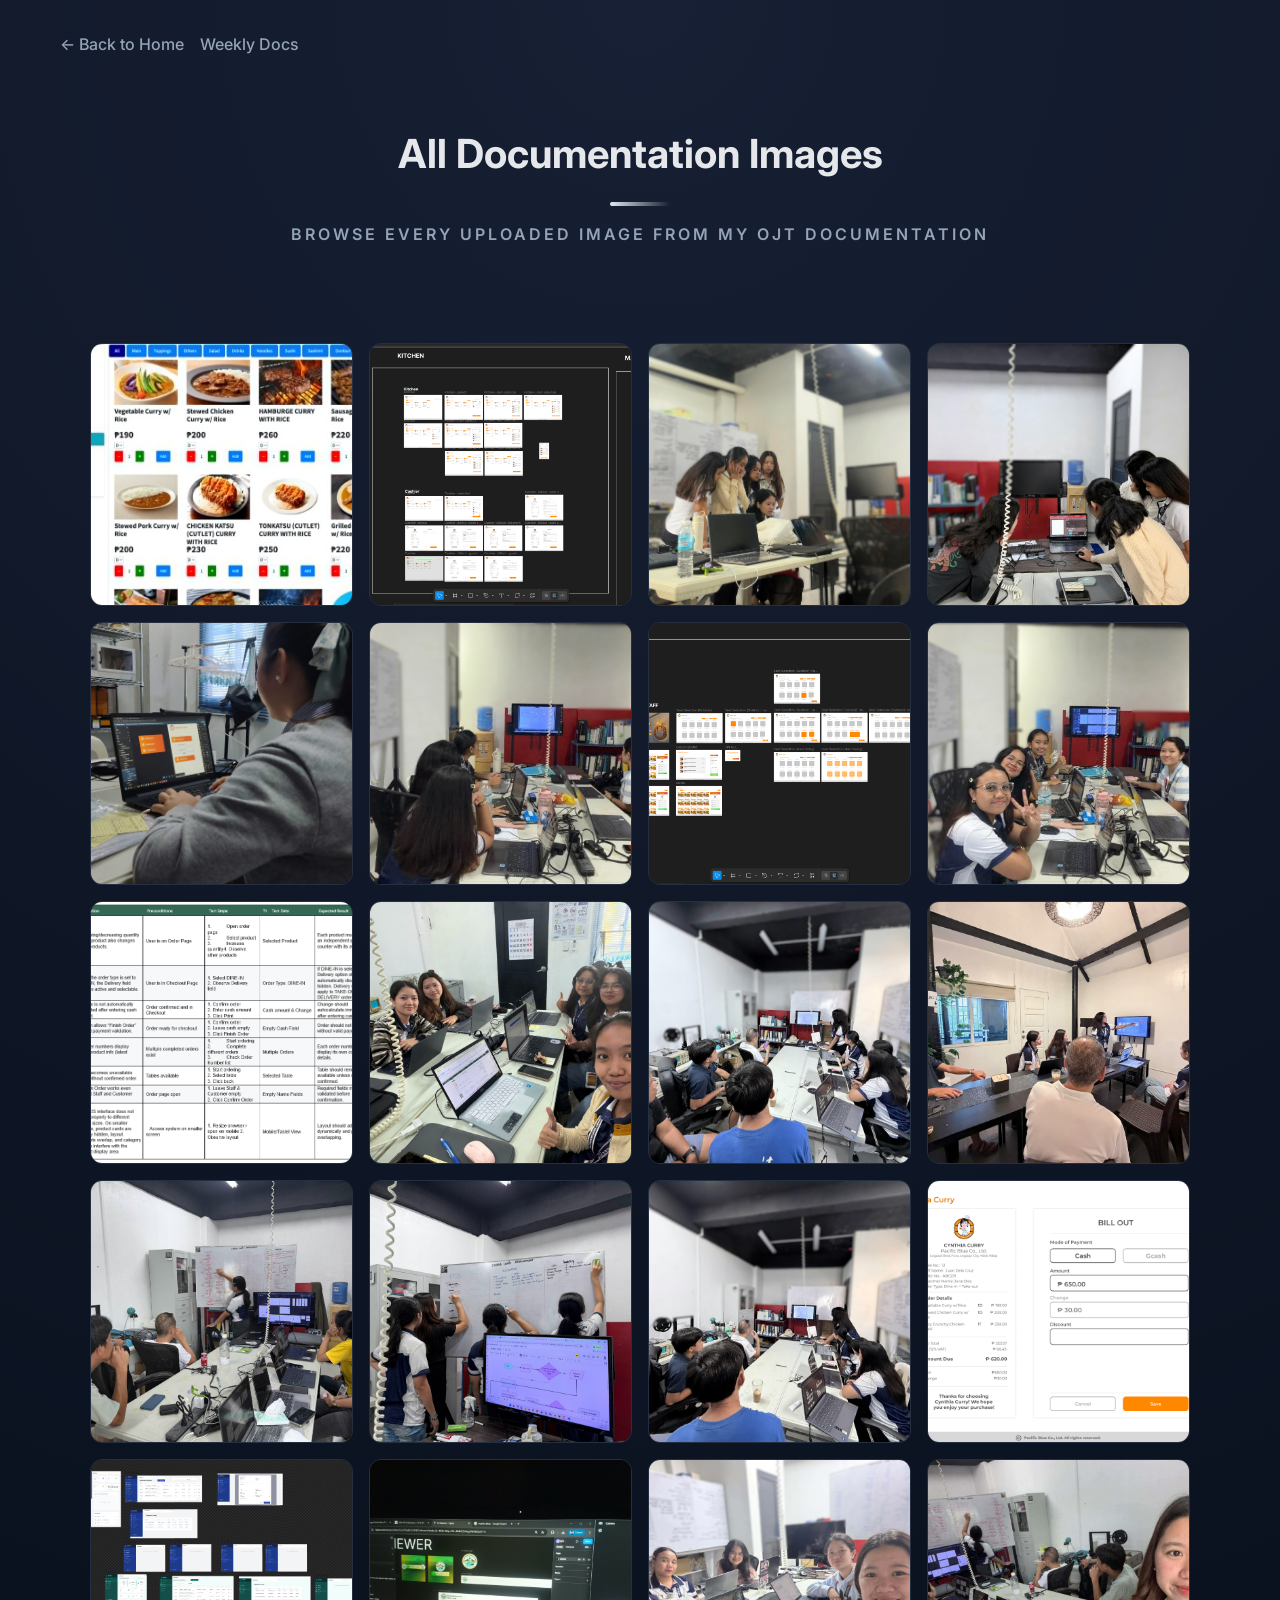
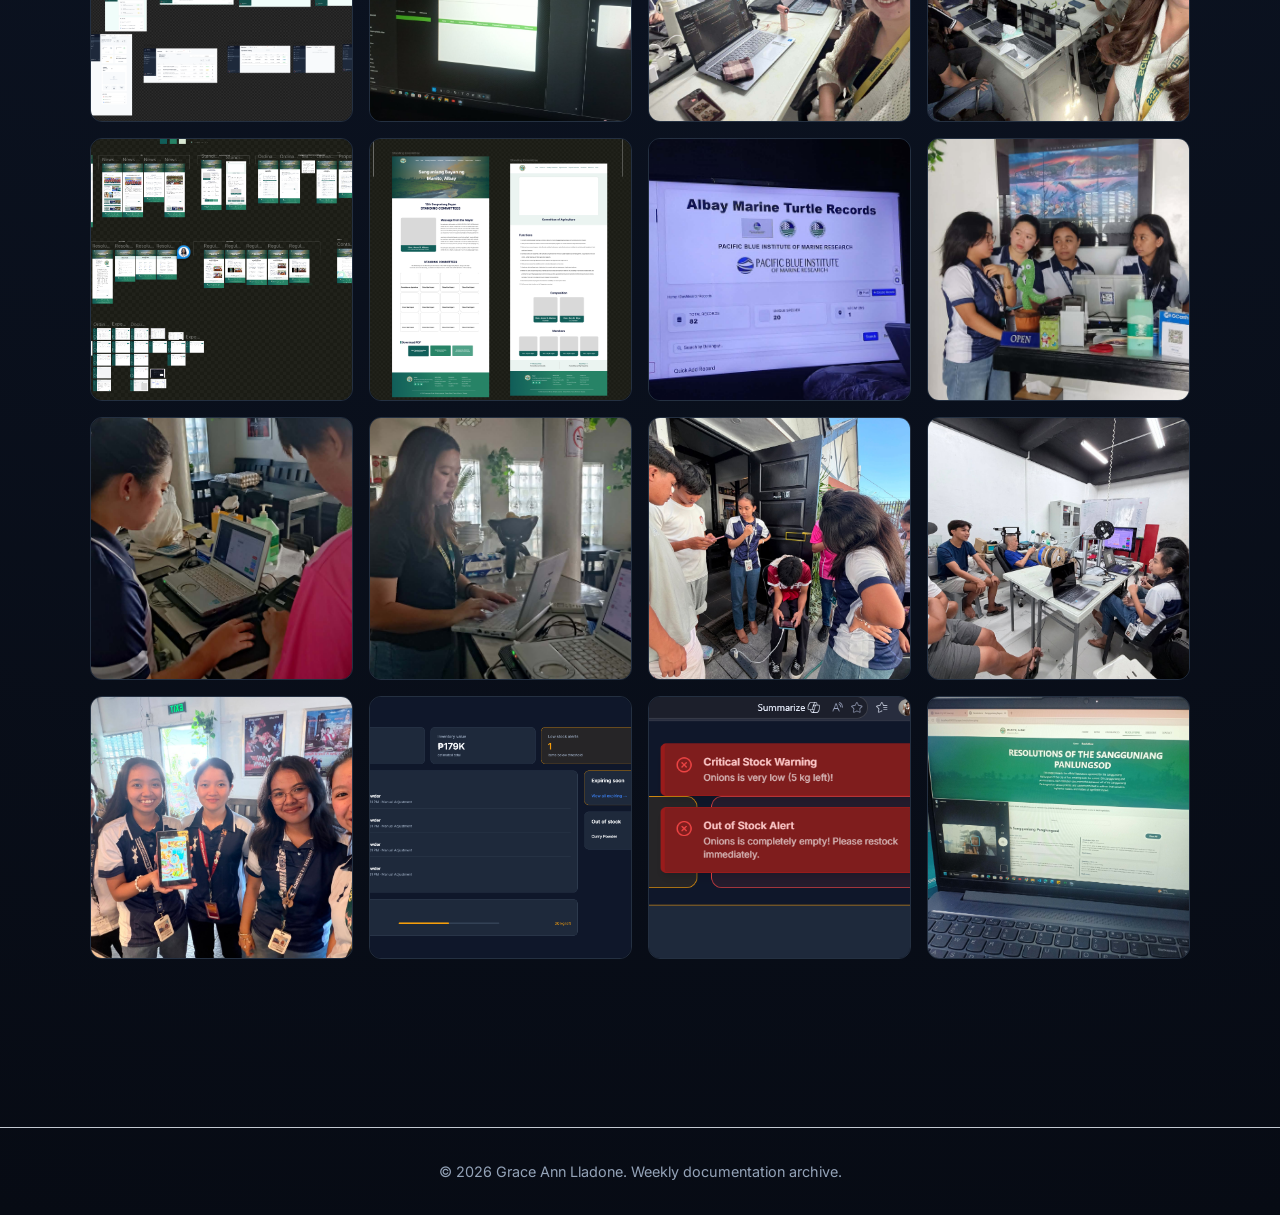
==== commit 4b4233fd: "img" ====
--- a/all-images.html
+++ b/all-images.html
@@ -46,6 +46,21 @@
                     <a class="gallery-item small" href="assets/week1-4.jpg" target="_blank" rel="noreferrer">
                         <img src="assets/week1-4.jpg" alt="Week 1 documentation image 4">
                     </a>
+                    <a class="gallery-item small" href="assets/week1-5.jpg" target="_blank" rel="noreferrer">
+                        <img src="assets/week1-5.jpg" alt="Week 1 documentation image 5">
+                    </a>
+                    <a class="gallery-item small" href="assets/week1-6.jpg" target="_blank" rel="noreferrer">
+                        <img src="assets/week1-6.jpg" alt="Week 1 documentation image 6">
+                    </a>
+                    <a class="gallery-item small" href="assets/week1-7.png" target="_blank" rel="noreferrer">
+                        <img src="assets/week1-7.png" alt="Week 1 documentation image 7">
+                    </a>
+                    <a class="gallery-item small" href="assets/week1-8.jpg" target="_blank" rel="noreferrer">
+                        <img src="assets/week1-8.jpg" alt="Week 1 documentation image 8">
+                    </a>
+                    <a class="gallery-item small" href="assets/week1-9.png" target="_blank" rel="noreferrer">
+                        <img src="assets/week1-9.png" alt="Week 1 documentation image 9">
+                    </a>
                     <a class="gallery-item small" href="assets/week2-1.jpg" target="_blank" rel="noreferrer">
                         <img src="assets/week2-1.jpg" alt="Week 2 documentation image 1">
                     </a>
@@ -64,8 +79,56 @@
                     <a class="gallery-item small" href="assets/week2-6.jpg" target="_blank" rel="noreferrer">
                         <img src="assets/week2-6.jpg" alt="Week 2 documentation image 6">
                     </a>
-                    <a class="gallery-item small" href="assets/week4-3.jpg" target="_blank" rel="noreferrer">
-                        <img src="assets/week4-3.jpg" alt="Week 4 documentation image 3">
+                    <a class="gallery-item small" href="assets/week4-2.png" target="_blank" rel="noreferrer">
+                        <img src="assets/week4-2.png" alt="Week 4 documentation image 2">
+                    </a>
+                    <a class="gallery-item small" href="assets/week5-1.png" target="_blank" rel="noreferrer">
+                        <img src="assets/week5-1.png" alt="Week 5 documentation image 1">
+                    </a>
+                    <a class="gallery-item small" href="assets/week5-2.jpg" target="_blank" rel="noreferrer">
+                        <img src="assets/week5-2.jpg" alt="Week 5 documentation image 2">
+                    </a>
+                    <a class="gallery-item small" href="assets/week5-3.jpg" target="_blank" rel="noreferrer">
+                        <img src="assets/week5-3.jpg" alt="Week 5 documentation image 3">
+                    </a>
+                    <a class="gallery-item small" href="assets/week5-4.jpg" target="_blank" rel="noreferrer">
+                        <img src="assets/week5-4.jpg" alt="Week 5 documentation image 4">
+                    </a>
+                    <a class="gallery-item small" href="assets/week5-5.png" target="_blank" rel="noreferrer">
+                        <img src="assets/week5-5.png" alt="Week 5 documentation image 5">
+                    </a>
+                    <a class="gallery-item small" href="assets/week5-6.png" target="_blank" rel="noreferrer">
+                        <img src="assets/week5-6.png" alt="Week 5 documentation image 6">
+                    </a>
+                    <a class="gallery-item small" href="assets/week7-3.jpg" target="_blank" rel="noreferrer">
+                        <img src="assets/week7-3.jpg" alt="Week 7 documentation image 3">
+                    </a>
+                    <a class="gallery-item small" href="assets/week8-1.jpg" target="_blank" rel="noreferrer">
+                        <img src="assets/week8-1.jpg" alt="Week 8 documentation image 1">
+                    </a>
+                    <a class="gallery-item small" href="assets/week8-2.jpg" target="_blank" rel="noreferrer">
+                        <img src="assets/week8-2.jpg" alt="Week 8 documentation image 2">
+                    </a>
+                    <a class="gallery-item small" href="assets/week8-3.jpg" target="_blank" rel="noreferrer">
+                        <img src="assets/week8-3.jpg" alt="Week 8 documentation image 3">
+                    </a>
+                    <a class="gallery-item small" href="assets/week8-4.jpg" target="_blank" rel="noreferrer">
+                        <img src="assets/week8-4.jpg" alt="Week 8 documentation image 4">
+                    </a>
+                    <a class="gallery-item small" href="assets/week9-1.jpg" target="_blank" rel="noreferrer">
+                        <img src="assets/week9-1.jpg" alt="Week 9 documentation image 1">
+                    </a>
+                    <a class="gallery-item small" href="assets/week9-2.jpg" target="_blank" rel="noreferrer">
+                        <img src="assets/week9-2.jpg" alt="Week 9 documentation image 2">
+                    </a>
+                    <a class="gallery-item small" href="assets/week9-5.png" target="_blank" rel="noreferrer">
+                        <img src="assets/week9-5.png" alt="Week 9 documentation image 5">
+                    </a>
+                    <a class="gallery-item small" href="assets/week9-6.png" target="_blank" rel="noreferrer">
+                        <img src="assets/week9-6.png" alt="Week 9 documentation image 6">
+                    </a>
+                    <a class="gallery-item small" href="assets/week11-1.jpg" target="_blank" rel="noreferrer">
+                        <img src="assets/week11-1.jpg" alt="Week 11 documentation image 1">
                     </a>
                 </div>
             </div>
